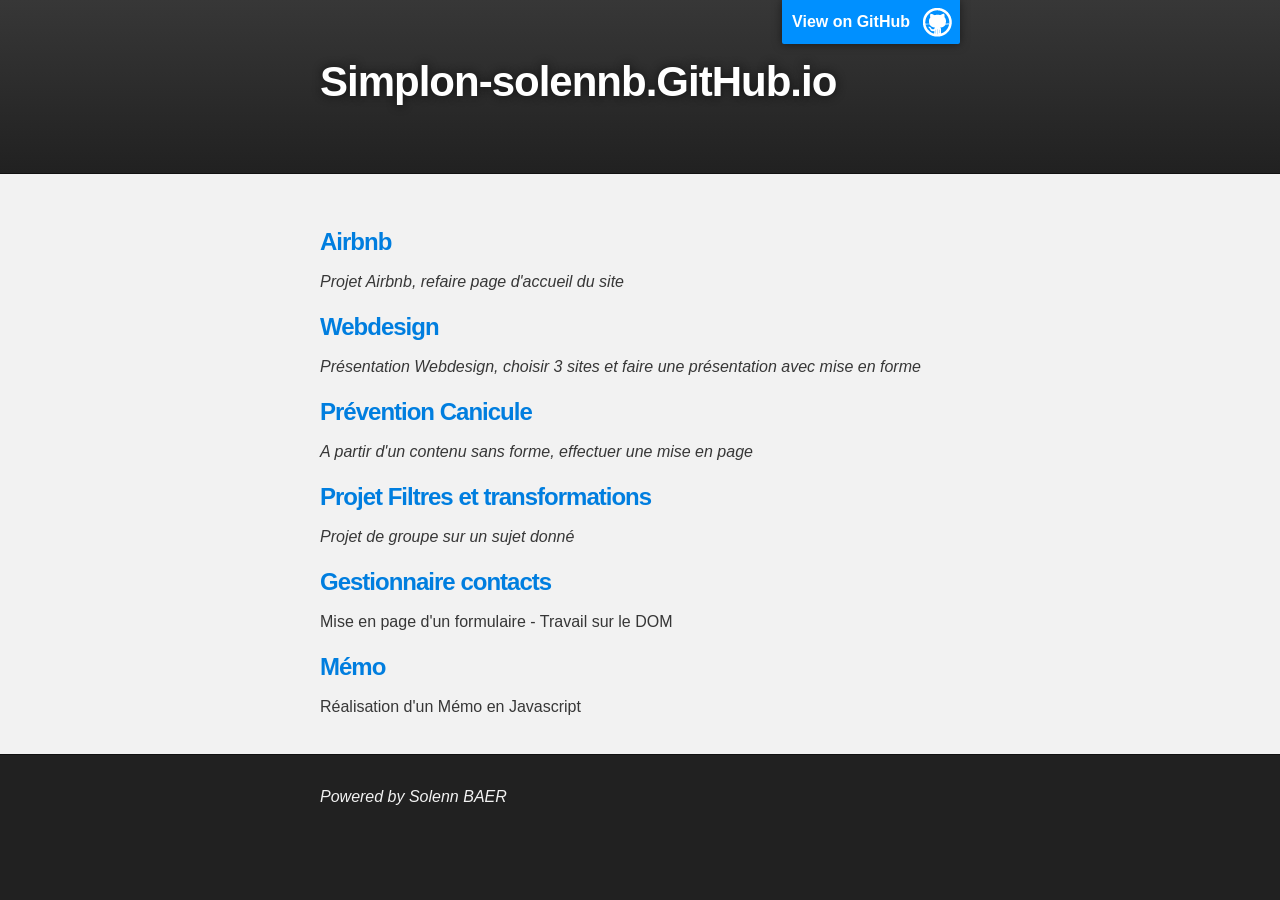
==== index.html @ a6d7c255 "modification index" ====
<!DOCTYPE html>
<html>

  <head>
    <meta charset='utf-8'>
    <meta http-equiv="X-UA-Compatible" content="chrome=1">
    <meta name="description" content="Simplon-solennb.GitHub.io : ">

    <link rel="stylesheet" type="text/css" media="screen" href="stylesheets/stylesheet.css">

    <title>Simplon-solennb.GitHub.io</title>
  </head>

  <body>

    <!-- HEADER -->
    <div id="header_wrap" class="outer">
        <header class="inner">
          <a id="forkme_banner" href="https://github.com/simplon-solennB">View on GitHub</a>

          <h1 id="project_title">Simplon-solennb.GitHub.io</h1>
          <h2 id="project_tagline"></h2>

        </header>
    </div>

    <!-- MAIN CONTENT -->
    <div id="main_content_wrap" class="outer">
      <section id="main_content" class="inner">
        <h3>
<a id="welcome-to-github-pages" class="anchor" href="https://simplon-solennb.github.io/Airbnb/" aria-hidden="true"><span aria-hidden="true" class="octicon octicon-link"></span>Airbnb</a></h3>

<p><em>Projet Airbnb, refaire page d'accueil du site</em></p>

<h3>
<a id="welcome-to-github-pages" class="anchor" href="https://simplon-solennb.github.io/Webdesign/" aria-hidden="true"><span aria-hidden="true" class="octicon octicon-link"></span>Webdesign</a></h3>

<p><em>Présentation Webdesign, choisir 3 sites et faire une présentation avec mise en forme</em></p>

<h3>
<a id="welcome-to-github-pages" class="anchor" href="https://simplon-solennb.github.io/Canicule/" aria-hidden="true"><span aria-hidden="true" class="octicon octicon-link"></span>Prévention Canicule</a></h3>

<p><em>A partir d'un contenu sans forme, effectuer une mise en page</em></p>

<h3>
<a id="welcome-to-github-pages" class="anchor" href="https://simplon-solennb.github.io/Filtres&transformation" aria-hidden="true"><span aria-hidden="true" class="octicon octicon-link">Projet Filtres et transformations</span></a></h3>

<p><em>Projet de groupe sur un sujet donné</em></p>

<h3>
<a id="welcome-to-github-pages" class="anchor" href="https://simplon-solennb.github.io/gestionnaireContacts" aria-hidden="true"><span aria-hidden="true" class="octicon octicon-link">Gestionnaire contacts</span></a></h3>

<p>Mise en page d'un formulaire - Travail sur le DOM</p>

<h3>
<a id="welcome-to-github-pages" class="anchor" href="https://simplon-solennb.github.io/Memo" aria-hidden="true"><span aria-hidden="true" class="octicon octicon-link">Mémo</span></a></h3>

<p>Réalisation d'un Mémo en Javascript</p>




</section>
    </div>

    <!-- FOOTER  -->
    <div id="footer_wrap" class="outer">
      <footer class="inner">
        <p><em>Powered by Solenn BAER</em></p>
      </footer>
    </div>



  </body>
</html>
---- stylesheets/stylesheet.css ----
/*******************************************************************************
Slate Theme for GitHub Pages
by Jason Costello, @jsncostello
*******************************************************************************/

@import url(github-light.css);

/*******************************************************************************
MeyerWeb Reset
*******************************************************************************/

html, body, div, span, applet, object, iframe,
h1, h2, h3, h4, h5, h6, p, blockquote, pre,
a, abbr, acronym, address, big, cite, code,
del, dfn, em, img, ins, kbd, q, s, samp,
small, strike, strong, sub, sup, tt, var,
b, u, i, center,
dl, dt, dd, ol, ul, li,
fieldset, form, label, legend,
table, caption, tbody, tfoot, thead, tr, th, td,
article, aside, canvas, details, embed,
figure, figcaption, footer, header, hgroup,
menu, nav, output, ruby, section, summary,
time, mark, audio, video {
  margin: 0;
  padding: 0;
  border: 0;
  font: inherit;
  vertical-align: baseline;
}

/* HTML5 display-role reset for older browsers */
article, aside, details, figcaption, figure,
footer, header, hgroup, menu, nav, section {
  display: block;
}

ol, ul {
  list-style: none;
}

table {
  border-collapse: collapse;
  border-spacing: 0;
}

/*******************************************************************************
Theme Styles
*******************************************************************************/

body {
  box-sizing: border-box;
  color:#373737;
  background: #212121;
  font-size: 16px;
  font-family: 'Myriad Pro', Calibri, Helvetica, Arial, sans-serif;
  line-height: 1.5;
  -webkit-font-smoothing: antialiased;
}

h1, h2, h3, h4, h5, h6 {
  margin: 10px 0;
  font-weight: 700;
  color:#222222;
  font-family: 'Lucida Grande', 'Calibri', Helvetica, Arial, sans-serif;
  letter-spacing: -1px;
}

h1 {
  font-size: 36px;
  font-weight: 700;
}

h2 {
  padding-bottom: 10px;
  font-size: 32px;
  background: url('../images/bg_hr.png') repeat-x bottom;
}

h3 {
  font-size: 24px;
}

h4 {
  font-size: 21px;
}

h5 {
  font-size: 18px;
}

h6 {
  font-size: 16px;
}

p {
  margin: 10px 0 15px 0;
}

footer p {
  color: #f2f2f2;
}

a {
  text-decoration: none;
  color: #007edf;
  text-shadow: none;

  transition: color 0.5s ease;
  transition: text-shadow 0.5s ease;
  -webkit-transition: color 0.5s ease;
  -webkit-transition: text-shadow 0.5s ease;
  -moz-transition: color 0.5s ease;
  -moz-transition: text-shadow 0.5s ease;
  -o-transition: color 0.5s ease;
  -o-transition: text-shadow 0.5s ease;
  -ms-transition: color 0.5s ease;
  -ms-transition: text-shadow 0.5s ease;
}

a:hover, a:focus {text-decoration: underline;}

footer a {
  color: #F2F2F2;
  text-decoration: underline;
}

em {
  font-style: italic;
}

strong {
  font-weight: bold;
}

img {
  position: relative;
  margin: 0 auto;
  max-width: 739px;
  padding: 5px;
  margin: 10px 0 10px 0;
  border: 1px solid #ebebeb;

  box-shadow: 0 0 5px #ebebeb;
  -webkit-box-shadow: 0 0 5px #ebebeb;
  -moz-box-shadow: 0 0 5px #ebebeb;
  -o-box-shadow: 0 0 5px #ebebeb;
  -ms-box-shadow: 0 0 5px #ebebeb;
}

p img {
  display: inline;
  margin: 0;
  padding: 0;
  vertical-align: middle;
  text-align: center;
  border: none;
}

pre, code {
  width: 100%;
  color: #222;
  background-color: #fff;

  font-family: Monaco, "Bitstream Vera Sans Mono", "Lucida Console", Terminal, monospace;
  font-size: 14px;

  border-radius: 2px;
  -moz-border-radius: 2px;
  -webkit-border-radius: 2px;
}

pre {
  width: 100%;
  padding: 10px;
  box-shadow: 0 0 10px rgba(0,0,0,.1);
  overflow: auto;
}

code {
  padding: 3px;
  margin: 0 3px;
  box-shadow: 0 0 10px rgba(0,0,0,.1);
}

pre code {
  display: block;
  box-shadow: none;
}

blockquote {
  color: #666;
  margin-bottom: 20px;
  padding: 0 0 0 20px;
  border-left: 3px solid #bbb;
}


ul, ol, dl {
  margin-bottom: 15px
}

ul {
  list-style-position: inside;
  list-style: disc;
  padding-left: 20px;
}

ol {
  list-style-position: inside;
  list-style: decimal;
  padding-left: 20px;
}

dl dt {
  font-weight: bold;
}

dl dd {
  padding-left: 20px;
  font-style: italic;
}

dl p {
  padding-left: 20px;
  font-style: italic;
}

hr {
  height: 1px;
  margin-bottom: 5px;
  border: none;
  background: url('../images/bg_hr.png') repeat-x center;
}

table {
  border: 1px solid #373737;
  margin-bottom: 20px;
  text-align: left;
 }

th {
  font-family: 'Lucida Grande', 'Helvetica Neue', Helvetica, Arial, sans-serif;
  padding: 10px;
  background: #373737;
  color: #fff;
 }

td {
  padding: 10px;
  border: 1px solid #373737;
 }

form {
  background: #f2f2f2;
  padding: 20px;
}

/*******************************************************************************
Full-Width Styles
*******************************************************************************/

.outer {
  width: 100%;
}

.inner {
  position: relative;
  max-width: 640px;
  padding: 20px 10px;
  margin: 0 auto;
}

#forkme_banner {
  display: block;
  position: absolute;
  top:0;
  right: 10px;
  z-index: 10;
  padding: 10px 50px 10px 10px;
  color: #fff;
  background: url('../images/blacktocat.png') #0090ff no-repeat 95% 50%;
  font-weight: 700;
  box-shadow: 0 0 10px rgba(0,0,0,.5);
  border-bottom-left-radius: 2px;
  border-bottom-right-radius: 2px;
}

#header_wrap {
  background: #212121;
  background: -moz-linear-gradient(top, #373737, #212121);
  background: -webkit-linear-gradient(top, #373737, #212121);
  background: -ms-linear-gradient(top, #373737, #212121);
  background: -o-linear-gradient(top, #373737, #212121);
  background: linear-gradient(top, #373737, #212121);
}

#header_wrap .inner {
  padding: 50px 10px 30px 10px;
}

#project_title {
  margin: 0;
  color: #fff;
  font-size: 42px;
  font-weight: 700;
  text-shadow: #111 0px 0px 10px;
}

#project_tagline {
  color: #fff;
  font-size: 24px;
  font-weight: 300;
  background: none;
  text-shadow: #111 0px 0px 10px;
}

#downloads {
  position: absolute;
  width: 210px;
  z-index: 10;
  bottom: -40px;
  right: 0;
  height: 70px;
  background: url('../images/icon_download.png') no-repeat 0% 90%;
}

.zip_download_link {
  display: block;
  float: right;
  width: 90px;
  height:70px;
  text-indent: -5000px;
  overflow: hidden;
  background: url(../images/sprite_download.png) no-repeat bottom left;
}

.tar_download_link {
  display: block;
  float: right;
  width: 90px;
  height:70px;
  text-indent: -5000px;
  overflow: hidden;
  background: url(../images/sprite_download.png) no-repeat bottom right;
  margin-left: 10px;
}

.zip_download_link:hover {
  background: url(../images/sprite_download.png) no-repeat top left;
}

.tar_download_link:hover {
  background: url(../images/sprite_download.png) no-repeat top right;
}

#main_content_wrap {
  background: #f2f2f2;
  border-top: 1px solid #111;
  border-bottom: 1px solid #111;
}

#main_content {
  padding-top: 40px;
}

#footer_wrap {
  background: #212121;
}



/*******************************************************************************
Small Device Styles
*******************************************************************************/

@media screen and (max-width: 480px) {
  body {
    font-size:14px;
  }

  #downloads {
    display: none;
  }

  .inner {
    min-width: 320px;
    max-width: 480px;
  }

  #project_title {
  font-size: 32px;
  }

  h1 {
    font-size: 28px;
  }

  h2 {
    font-size: 24px;
  }

  h3 {
    font-size: 21px;
  }

  h4 {
    font-size: 18px;
  }

  h5 {
    font-size: 14px;
  }

  h6 {
    font-size: 12px;
  }

  code, pre {
    min-width: 320px;
    max-width: 480px;
    font-size: 11px;
  }

}
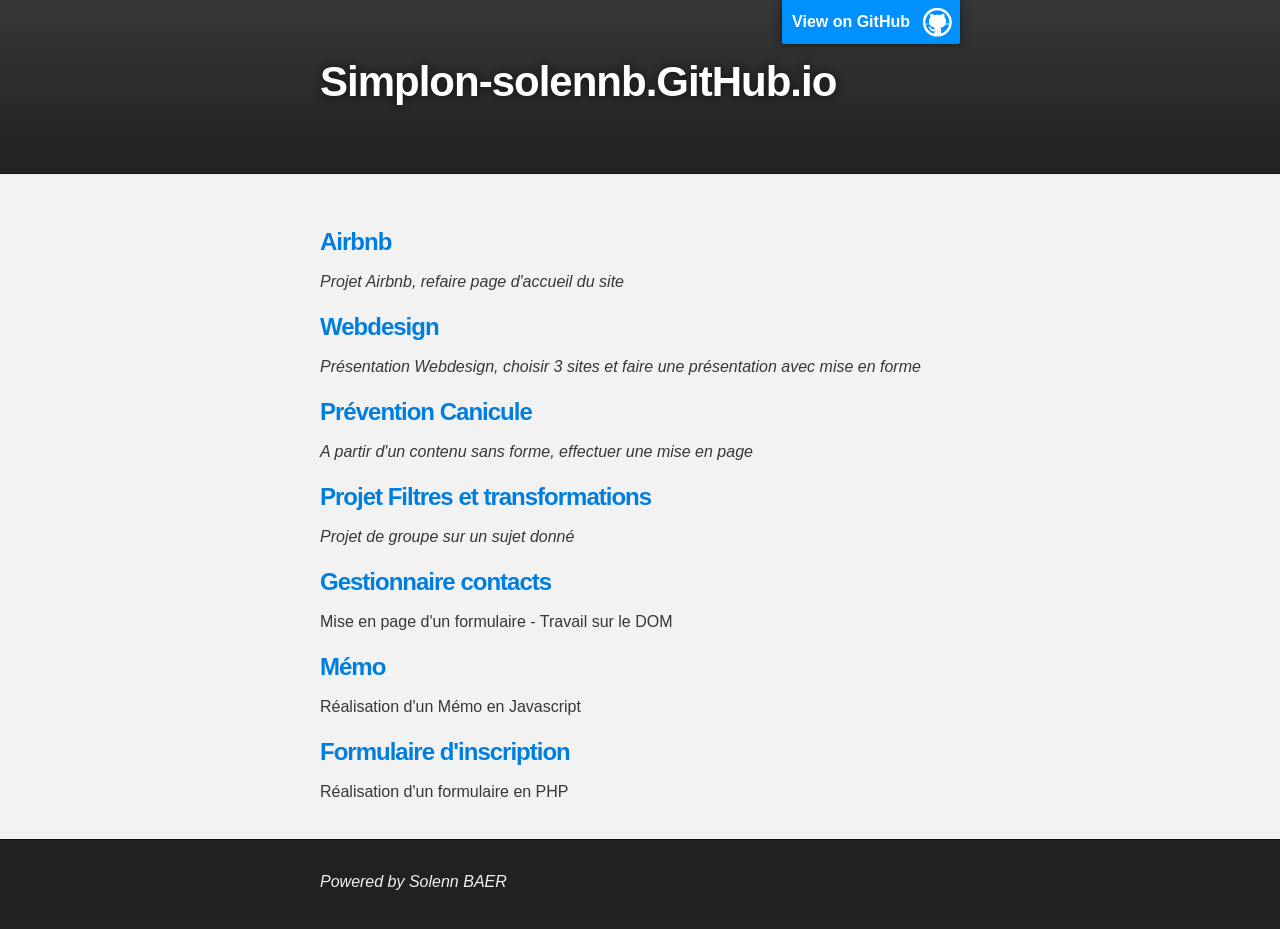
==== commit 4dee5150: "modif index" ====
--- a/index.html
+++ b/index.html
@@ -57,6 +57,10 @@
 
 <p>Réalisation d'un Mémo en Javascript</p>
 
+<h3>
+<a id="welcome-to-github-pages" class="anchor" href="https://github.com/simplon-solennB/simplon-solennB.github.io/tree/master/formulaire" aria-hidden="true"><span aria-hidden="true" class="octicon octicon-link">Formulaire d'inscription</span></a></h3>
+
+<p>Réalisation d'un formulaire en PHP</p>
 
 
 
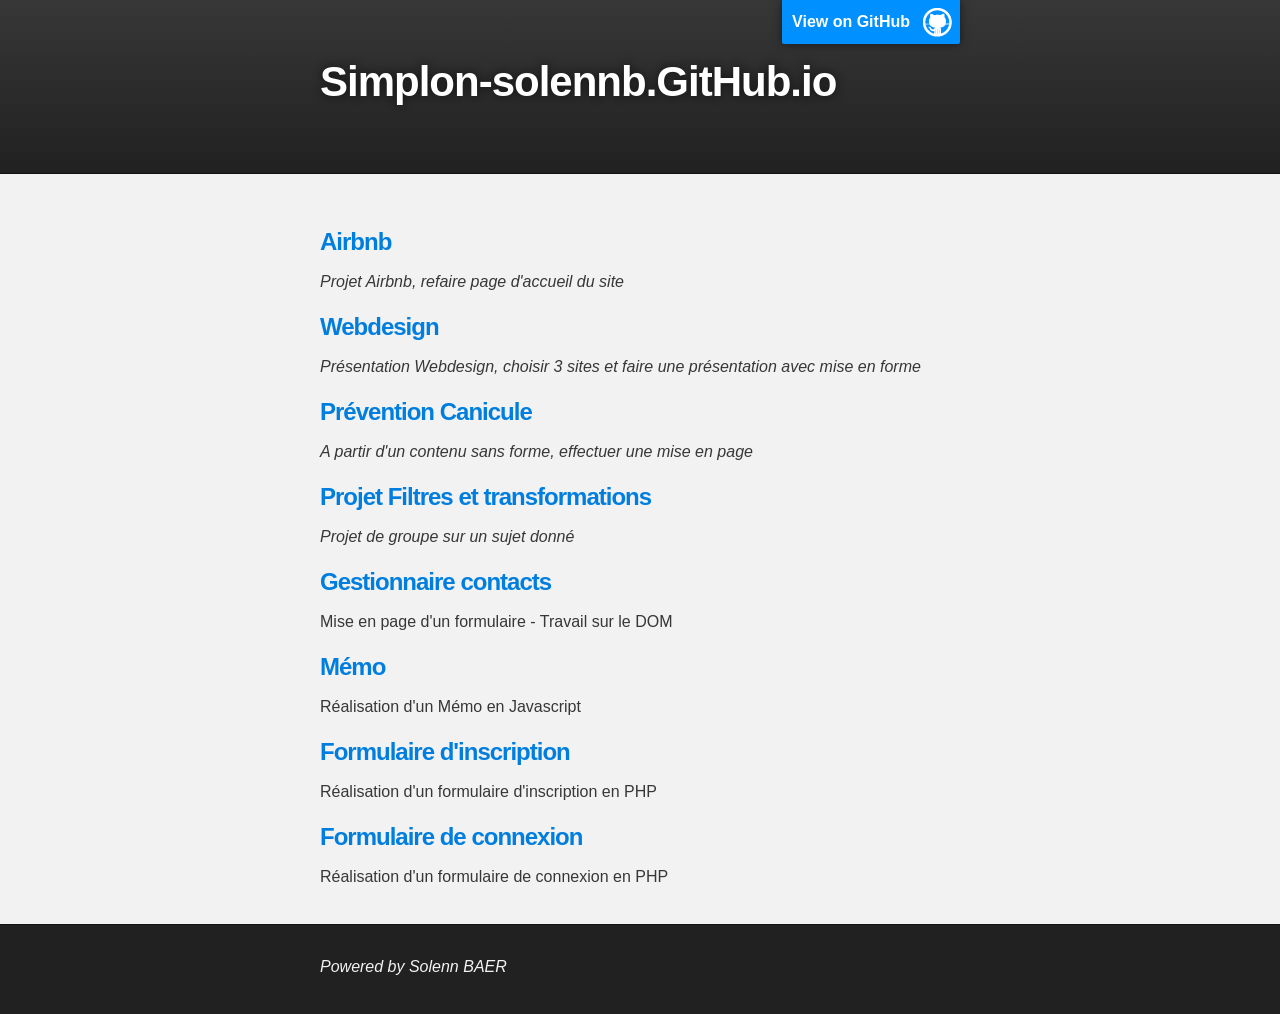
==== commit 970aa1ce: "modif de index" ====
--- a/index.html
+++ b/index.html
@@ -58,9 +58,14 @@
 <p>Réalisation d'un Mémo en Javascript</p>
 
 <h3>
-<a id="welcome-to-github-pages" class="anchor" href="https://github.com/simplon-solennB/simplon-solennB.github.io/tree/master/formulaire" aria-hidden="true"><span aria-hidden="true" class="octicon octicon-link">Formulaire d'inscription</span></a></h3>
+<a id="welcome-to-github-pages" class="anchor" href="https://github.com/simplon-solennB/simplon-solennB.github.io/tree/master/formulaire" aria-hidden="true"><span aria-hidden="true" class="octicon octicon-link">Formulaire d'inscription </span></a></h3>
 
-<p>Réalisation d'un formulaire en PHP</p>
+<p>Réalisation d'un formulaire d'inscription en PHP</p>
+
+<h3>
+<a id="welcome-to-github-pages" class="anchor" href="https://github.com/simplon-solennB/simplon-solennB.github.io/tree/master/formulaireConnexion" aria-hidden="true"><span aria-hidden="true" class="octicon octicon-link">Formulaire de connexion </span></a></h3>
+
+<p>Réalisation d'un formulaire de connexion en PHP</p>
 
 
 
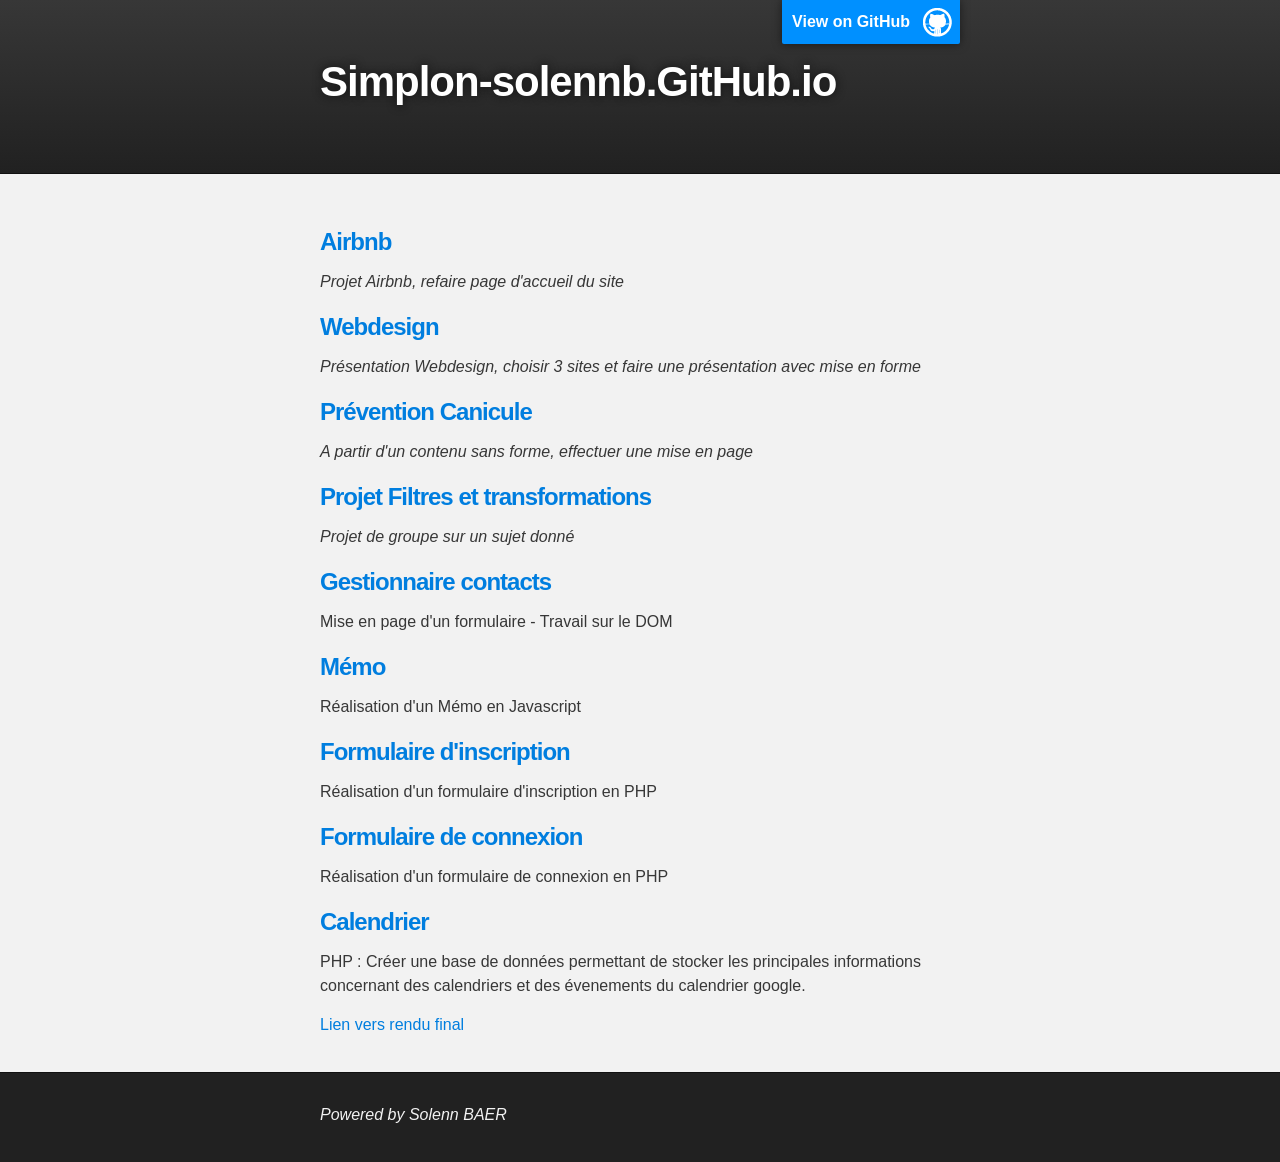
==== commit 8923e1b3: "MAJ de index" ====
--- a/index.html
+++ b/index.html
@@ -67,6 +67,12 @@
 
 <p>Réalisation d'un formulaire de connexion en PHP</p>
 
+<h3>
+<a id="welcome-to-github-pages" class="anchor" href="https://github.com/simplon-solennB/simplon-solennB.github.io/tree/master/calendar" aria-hidden="true"><span aria-hidden="true" class="octicon octicon-link"> Calendrier </span></a></h3>
+
+<p>PHP : Créer une base de données permettant de stocker les principales informations concernant des calendriers et des évenements du calendrier google.</p>
+<p><a href="http://calendarevents.esy.es/index.php">Lien vers rendu final</a></p>
+
 
 
 </section>
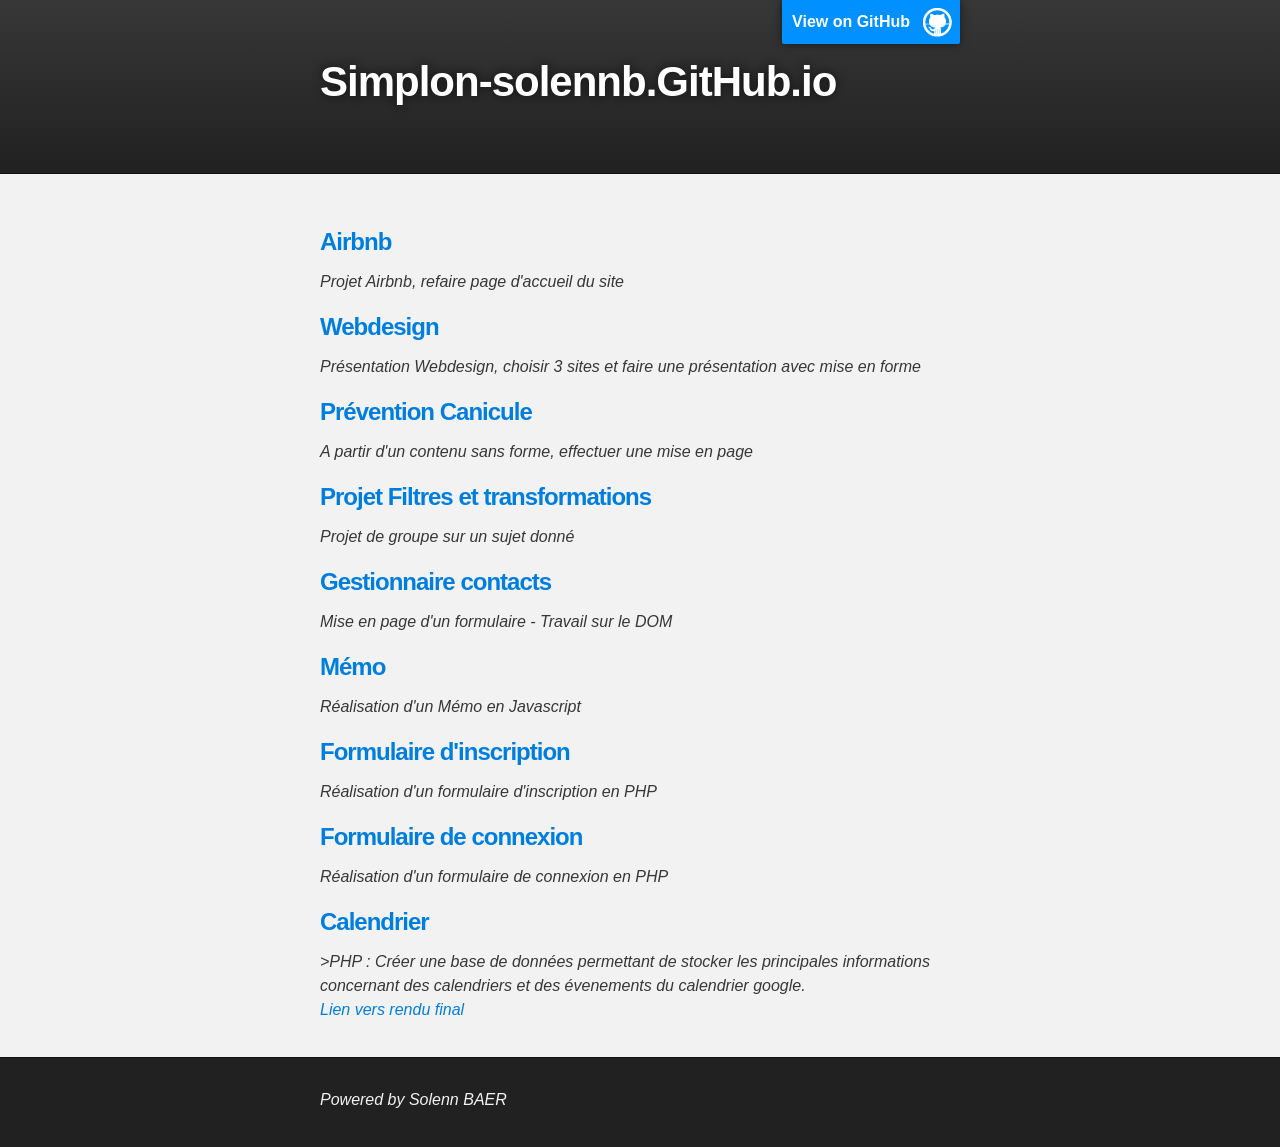
==== commit da46713f: "MAJ index" ====
--- a/index.html
+++ b/index.html
@@ -1,7 +1,7 @@
 <!DOCTYPE html>
 <html>
 
-  <head>
+<head>
     <meta charset='utf-8'>
     <meta http-equiv="X-UA-Compatible" content="chrome=1">
     <meta name="description" content="Simplon-solennb.GitHub.io : ">
@@ -9,83 +9,102 @@
     <link rel="stylesheet" type="text/css" media="screen" href="stylesheets/stylesheet.css">
 
     <title>Simplon-solennb.GitHub.io</title>
-  </head>
+</head>
 
-  <body>
+<body>
 
-    <!-- HEADER -->
-    <div id="header_wrap" class="outer">
-        <header class="inner">
-          <a id="forkme_banner" href="https://github.com/simplon-solennB">View on GitHub</a>
+<!-- HEADER -->
+<div id="header_wrap" class="outer">
+    <header class="inner">
+        <a id="forkme_banner" href="https://github.com/simplon-solennB">View on GitHub</a>
 
-          <h1 id="project_title">Simplon-solennb.GitHub.io</h1>
-          <h2 id="project_tagline"></h2>
+        <h1 id="project_title">Simplon-solennb.GitHub.io</h1>
+        <h2 id="project_tagline"></h2>
 
-        </header>
-    </div>
+    </header>
+</div>
 
-    <!-- MAIN CONTENT -->
-    <div id="main_content_wrap" class="outer">
-      <section id="main_content" class="inner">
+<!-- MAIN CONTENT -->
+<div id="main_content_wrap" class="outer">
+    <section id="main_content" class="inner">
         <h3>
-<a id="welcome-to-github-pages" class="anchor" href="https://simplon-solennb.github.io/Airbnb/" aria-hidden="true"><span aria-hidden="true" class="octicon octicon-link"></span>Airbnb</a></h3>
+            <a id="welcome-to-github-pages" class="anchor" href="https://simplon-solennb.github.io/Airbnb/"
+               aria-hidden="true"><span aria-hidden="true" class="octicon octicon-link"></span>Airbnb</a></h3>
 
-<p><em>Projet Airbnb, refaire page d'accueil du site</em></p>
+        <p><em>Projet Airbnb, refaire page d'accueil du site</em></p>
 
-<h3>
-<a id="welcome-to-github-pages" class="anchor" href="https://simplon-solennb.github.io/Webdesign/" aria-hidden="true"><span aria-hidden="true" class="octicon octicon-link"></span>Webdesign</a></h3>
+        <h3>
+            <a id="welcome-to-github-pages" class="anchor" href="https://simplon-solennb.github.io/Webdesign/"
+               aria-hidden="true"><span aria-hidden="true" class="octicon octicon-link"></span>Webdesign</a></h3>
 
-<p><em>Présentation Webdesign, choisir 3 sites et faire une présentation avec mise en forme</em></p>
+        <p><em>Présentation Webdesign, choisir 3 sites et faire une présentation avec mise en forme</em></p>
 
-<h3>
-<a id="welcome-to-github-pages" class="anchor" href="https://simplon-solennb.github.io/Canicule/" aria-hidden="true"><span aria-hidden="true" class="octicon octicon-link"></span>Prévention Canicule</a></h3>
+        <h3>
+            <a id="welcome-to-github-pages" class="anchor" href="https://simplon-solennb.github.io/Canicule/"
+               aria-hidden="true"><span aria-hidden="true" class="octicon octicon-link"></span>Prévention Canicule</a>
+        </h3>
 
-<p><em>A partir d'un contenu sans forme, effectuer une mise en page</em></p>
+        <p><em>A partir d'un contenu sans forme, effectuer une mise en page</em></p>
 
-<h3>
-<a id="welcome-to-github-pages" class="anchor" href="https://simplon-solennb.github.io/Filtres&transformation" aria-hidden="true"><span aria-hidden="true" class="octicon octicon-link">Projet Filtres et transformations</span></a></h3>
+        <h3>
+            <a id="welcome-to-github-pages" class="anchor"
+               href="https://simplon-solennb.github.io/Filtres&transformation" aria-hidden="true"><span
+                    aria-hidden="true" class="octicon octicon-link">Projet Filtres et transformations</span></a></h3>
 
-<p><em>Projet de groupe sur un sujet donné</em></p>
+        <p><em>Projet de groupe sur un sujet donné</em></p>
 
-<h3>
-<a id="welcome-to-github-pages" class="anchor" href="https://simplon-solennb.github.io/gestionnaireContacts" aria-hidden="true"><span aria-hidden="true" class="octicon octicon-link">Gestionnaire contacts</span></a></h3>
+        <h3>
+            <a id="welcome-to-github-pages" class="anchor" href="https://simplon-solennb.github.io/gestionnaireContacts"
+               aria-hidden="true"><span aria-hidden="true" class="octicon octicon-link">Gestionnaire contacts</span></a>
+        </h3>
 
-<p>Mise en page d'un formulaire - Travail sur le DOM</p>
+        <p><em>Mise en page d'un formulaire - Travail sur le DOM</em></p>
 
-<h3>
-<a id="welcome-to-github-pages" class="anchor" href="https://simplon-solennb.github.io/Memo" aria-hidden="true"><span aria-hidden="true" class="octicon octicon-link">Mémo</span></a></h3>
+        <h3>
+            <a id="welcome-to-github-pages" class="anchor" href="https://simplon-solennb.github.io/Memo"
+               aria-hidden="true"><span aria-hidden="true" class="octicon octicon-link">Mémo</span></a></h3>
 
-<p>Réalisation d'un Mémo en Javascript</p>
+        <p><em>Réalisation d'un Mémo en Javascript</em></p>
 
-<h3>
-<a id="welcome-to-github-pages" class="anchor" href="https://github.com/simplon-solennB/simplon-solennB.github.io/tree/master/formulaire" aria-hidden="true"><span aria-hidden="true" class="octicon octicon-link">Formulaire d'inscription </span></a></h3>
+        <h3>
+            <a id="welcome-to-github-pages" class="anchor"
+               href="https://github.com/simplon-solennB/simplon-solennB.github.io/tree/master/formulaire"
+               aria-hidden="true"><span aria-hidden="true" class="octicon octicon-link">Formulaire d'inscription </span></a>
+        </h3>
 
-<p>Réalisation d'un formulaire d'inscription en PHP</p>
+        <p><em>Réalisation d'un formulaire d'inscription en PHP</em></p>
 
-<h3>
-<a id="welcome-to-github-pages" class="anchor" href="https://github.com/simplon-solennB/simplon-solennB.github.io/tree/master/formulaireConnexion" aria-hidden="true"><span aria-hidden="true" class="octicon octicon-link">Formulaire de connexion </span></a></h3>
+        <h3>
+            <a id="welcome-to-github-pages" class="anchor"
+               href="https://github.com/simplon-solennB/simplon-solennB.github.io/tree/master/formulaireConnexion"
+               aria-hidden="true"><span aria-hidden="true" class="octicon octicon-link">Formulaire de connexion </span></a>
+        </h3>
 
-<p>Réalisation d'un formulaire de connexion en PHP</p>
+        <p><em>Réalisation d'un formulaire de connexion en PHP</em></p>
 
-<h3>
-<a id="welcome-to-github-pages" class="anchor" href="https://github.com/simplon-solennB/simplon-solennB.github.io/tree/master/calendar" aria-hidden="true"><span aria-hidden="true" class="octicon octicon-link"> Calendrier </span></a></h3>
+        <h3>
+            <a id="welcome-to-github-pages" class="anchor"
+               href="https://github.com/simplon-solennB/simplon-solennB.github.io/tree/master/calendar"
+               aria-hidden="true"><span aria-hidden="true" class="octicon octicon-link"> Calendrier </span></a></h3>
 
-<p>PHP : Créer une base de données permettant de stocker les principales informations concernant des calendriers et des évenements du calendrier google.</p>
-<p><a href="http://calendarevents.esy.es/index.php">Lien vers rendu final</a></p>
+        <p><em>>PHP : Créer une base de données permettant de stocker les principales informations concernant des
+            calendriers et des évenements du calendrier google.<br>
+            <a href="http://calendarevents.esy.es/index.php">Lien vers rendu final</a>
+            </em>
+        </p>
 
 
 
-</section>
-    </div>
+    </section>
+</div>
 
-    <!-- FOOTER  -->
-    <div id="footer_wrap" class="outer">
-      <footer class="inner">
+<!-- FOOTER  -->
+<div id="footer_wrap" class="outer">
+    <footer class="inner">
         <p><em>Powered by Solenn BAER</em></p>
-      </footer>
-    </div>
+    </footer>
+</div>
 
 
-
-  </body>
+</body>
 </html>
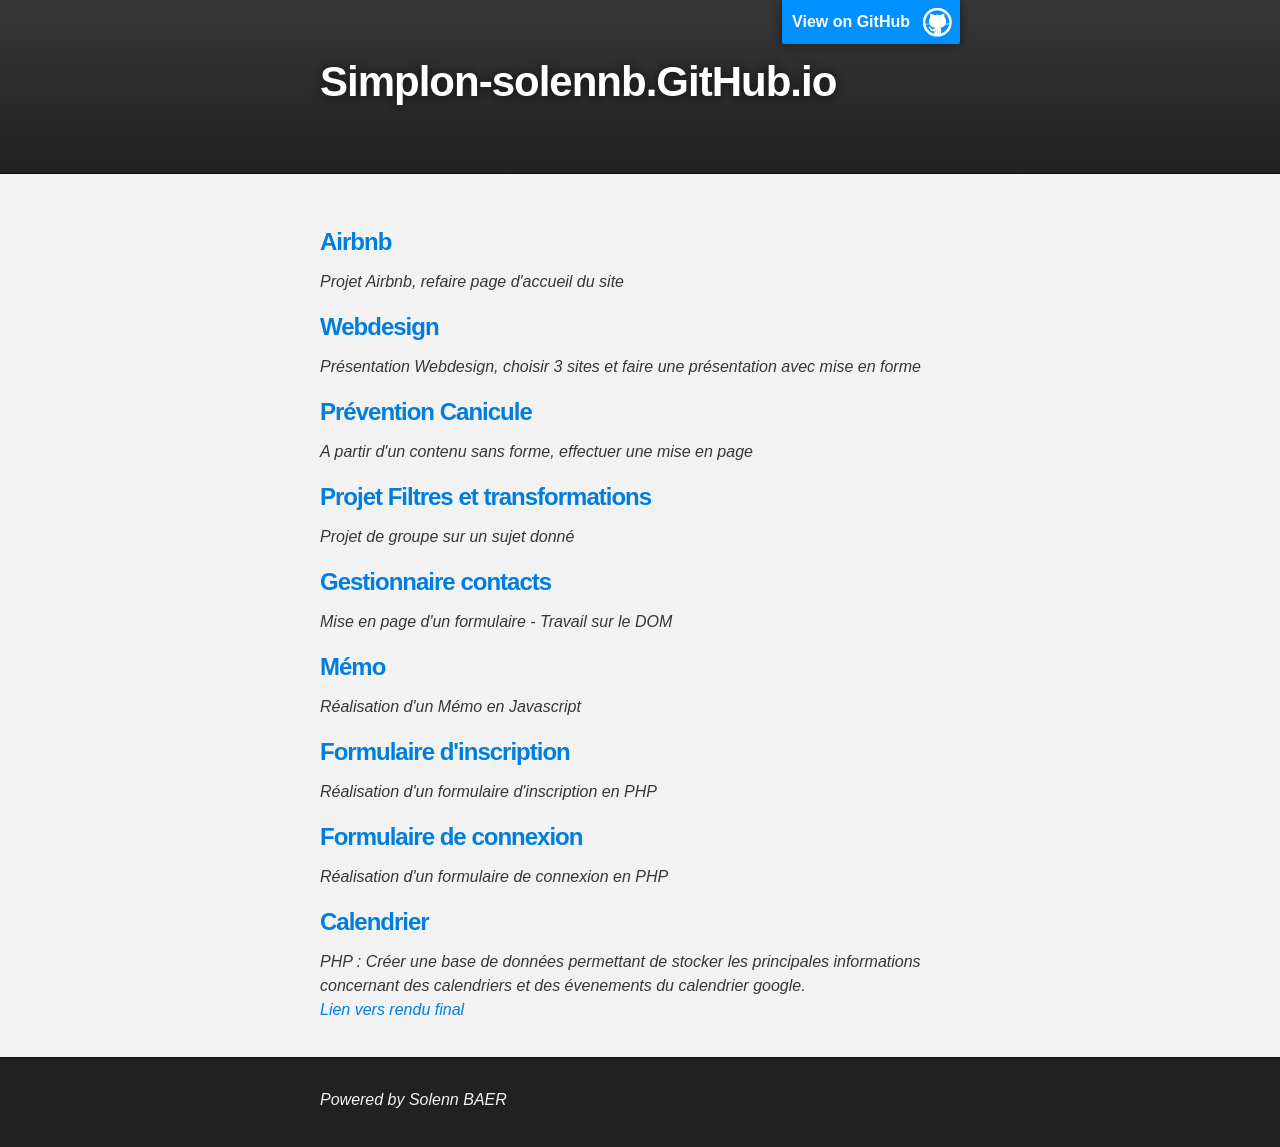
==== commit 58d53883: "MAJ index" ====
--- a/index.html
+++ b/index.html
@@ -87,7 +87,7 @@
                href="https://github.com/simplon-solennB/simplon-solennB.github.io/tree/master/calendar"
                aria-hidden="true"><span aria-hidden="true" class="octicon octicon-link"> Calendrier </span></a></h3>
 
-        <p><em>>PHP : Créer une base de données permettant de stocker les principales informations concernant des
+        <p><em>PHP : Créer une base de données permettant de stocker les principales informations concernant des
             calendriers et des évenements du calendrier google.<br>
             <a href="http://calendarevents.esy.es/index.php">Lien vers rendu final</a>
             </em>
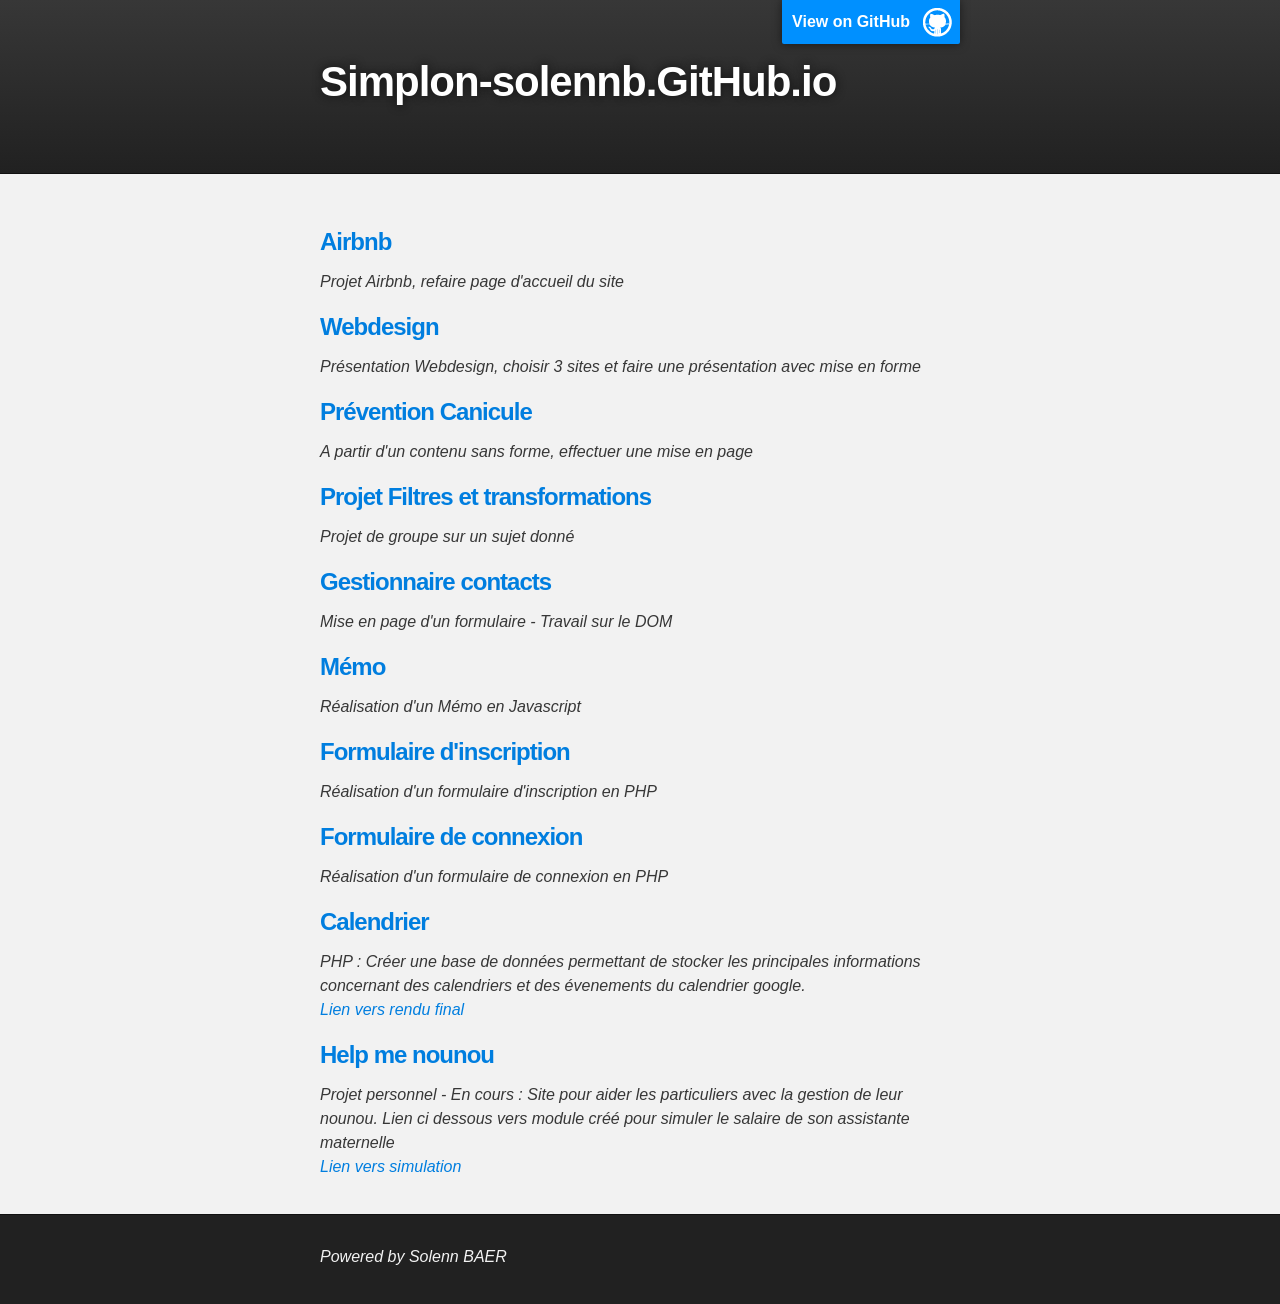
==== commit 6c82b3d0: "ajout projet perso" ====
--- a/index.html
+++ b/index.html
@@ -94,6 +94,19 @@
         </p>
 
 
+        <h3>
+            <a id="welcome-to-github-pages" class="anchor"
+               href="https://github.com/simplon-solennB/simplon-solennB.github.io/tree/master/HelpMeNounou"
+               aria-hidden="true"><span aria-hidden="true" class="octicon octicon-link"> Help me nounou </span></a></h3>
+
+        <p><em>Projet personnel - En cours : Site pour aider les particuliers avec la gestion de leur nounou. Lien ci dessous vers module créé pour simuler le salaire de son assistante maternelle <br>
+            <a href="http://helpmenounou.esy.es/pageAnneeComplete.php">Lien vers simulation</a>
+        </em>
+        </p>
+
+
+
+
 
     </section>
 </div>
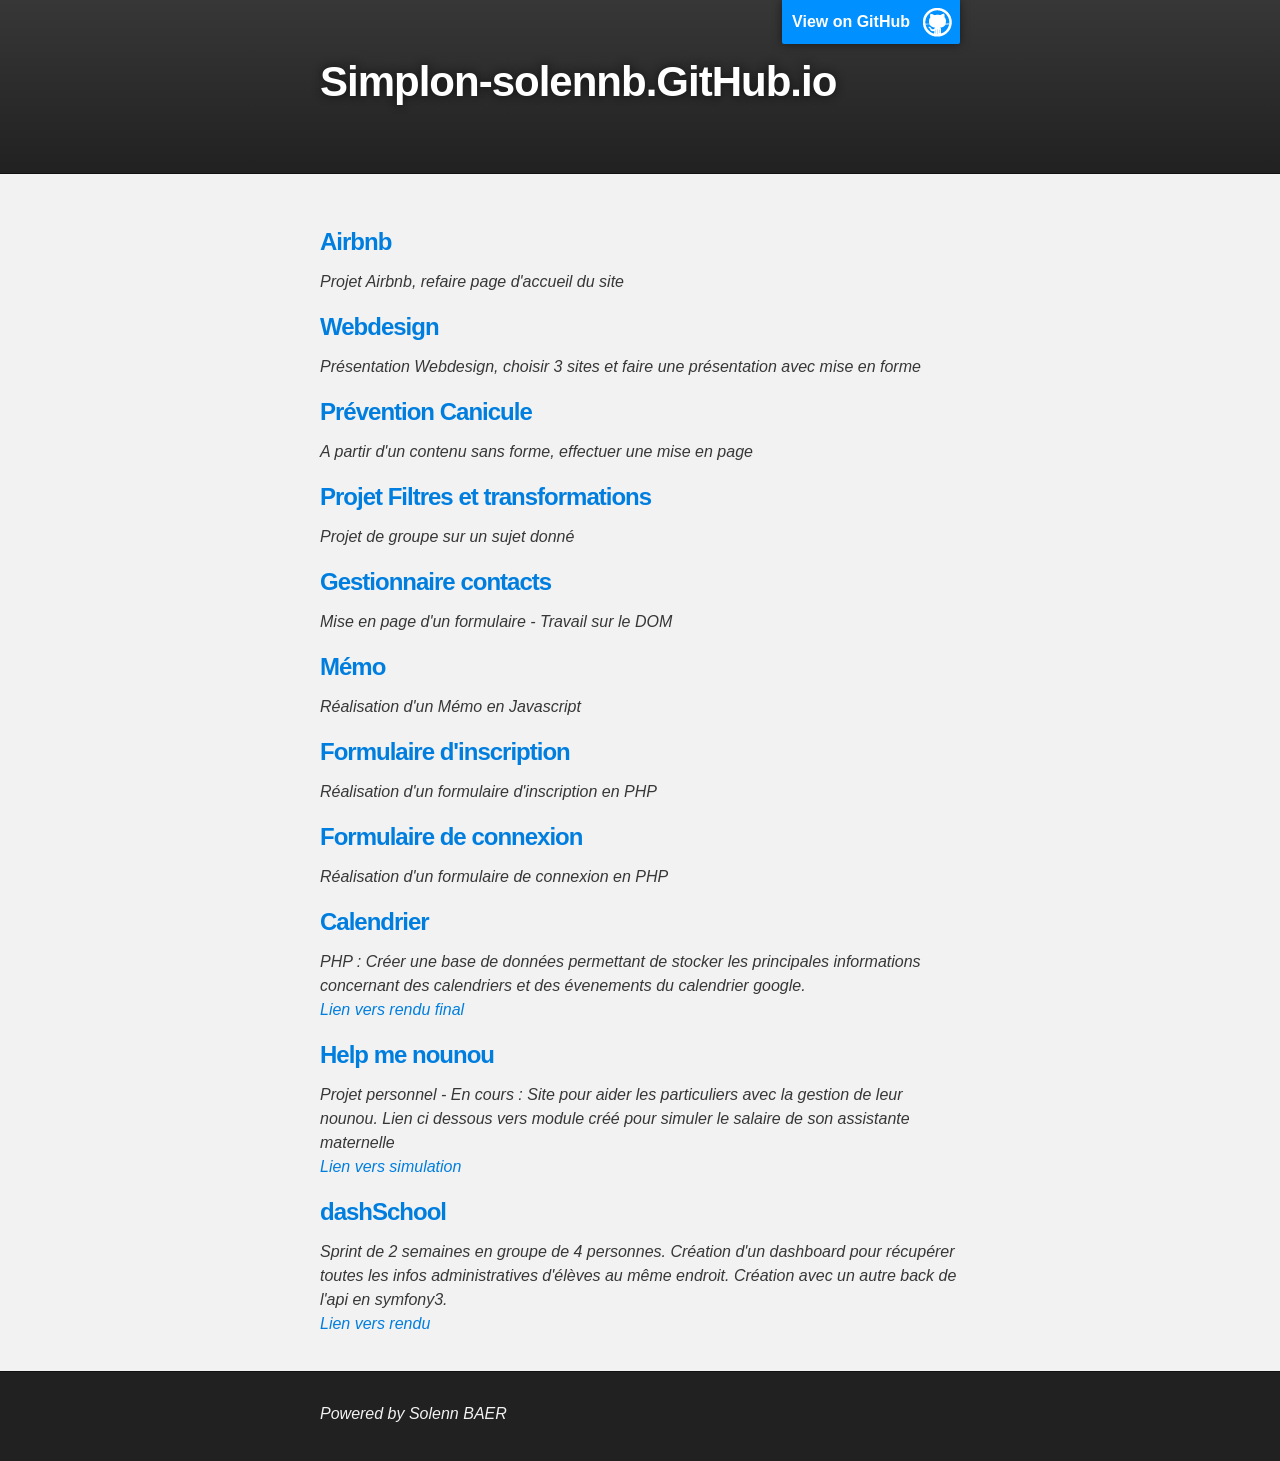
==== commit 97735811: "modif index" ====
--- a/index.html
+++ b/index.html
@@ -104,6 +104,16 @@
         </em>
         </p>
 
+        <h3>
+            <a id="welcome-to-github-pages" class="anchor"
+               href="https://github.com/simplon-solennB/simplon-solennB.github.io/tree/master/dashSchool-api"
+               aria-hidden="true"><span aria-hidden="true" class="octicon octicon-link"> dashSchool </span></a></h3>
+
+        <p><em>Sprint de 2 semaines en groupe de 4 personnes. Création d'un dashboard pour récupérer toutes les infos administratives d'élèves au même endroit. Création avec un autre back de l'api en symfony3.<br>
+            <a href="https://dashschool-4e8f9.firebaseapp.com/login">Lien vers rendu</a>
+        </em>
+        </p>
+
 
 
 
